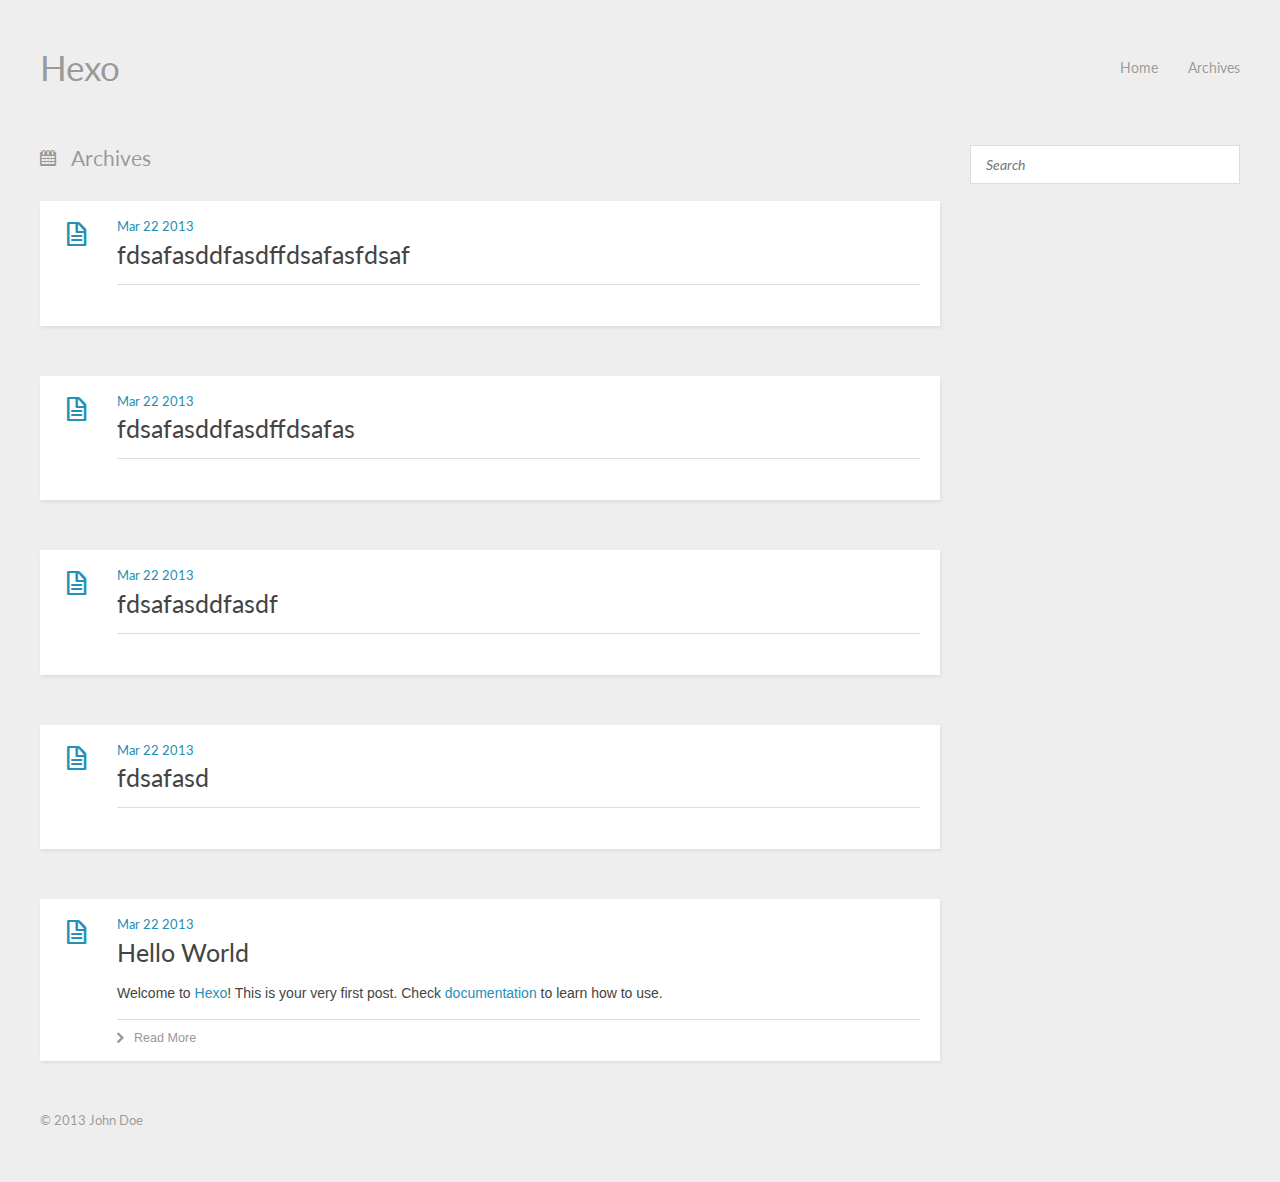
==== archives/index.html @ 34781335 "Site updated: Fri Mar 22 2013 15:08:44 GMT+0800 (CST)" ====
<!DOCTYPE HTML>
<html>
<head>
  <meta charset="utf-8">
  
  <title>Archives | Hexo</title>
  <meta name="author" content="John Doe">
  
  
  <meta name="viewport" content="width=device-width, initial-scale=1, maximum-scale=1">

  
  <meta property="og:site_name" content="Hexo"/>

  
    <meta property="og:image" content="undefined"/>
  

  <link href="/favicon.png" rel="icon">
  <link rel="alternate" href="/atom.xml" title="Hexo" type="application/atom+xml">
  <link rel="stylesheet" href="/css/style.css" media="screen" type="text/css">
  <!--[if lt IE 9]><script src="//html5shiv.googlecode.com/svn/trunk/html5.js"></script><![endif]-->
  <script src="//ajax.googleapis.com/ajax/libs/jquery/1.8/jquery.min.js"></script>
  
</head>


<body>
  <header id="header" class="inner"><div class="alignleft">
  <h1><a href="/">Hexo</a></h1>
  <h2><a href="/"></a></h2>
</div>
<nav id="main-nav" class="alignright">
  <ul>
    
      <li><a href="/">Home</a></li>
    
      <li><a href="/archives">Archives</a></li>
    
  </ul>
  <div class="clearfix"></div>
</nav>
<div class="clearfix"></div></header>
  <div id="content" class="inner">
    <div id="main-col" class="alignleft"><div id="wrapper">
<h2 class="archive-title">Archives</h2>


  
    <article class="post">
  
  <div class="post-content">
    <header>
      
        <div class="icon"></div>
        <time datetime="2013-03-22T07:08:34.000Z"><a href="/2013/03/22/fdsafasddfasdffdsafasfdsaf/">Mar 22 2013</a></time>
      
      
  
    <h1 class="title"><a href="/2013/03/22/fdsafasddfasdffdsafasfdsaf/">fdsafasddfasdffdsafasfdsaf</a></h1>
  

    </header>
    <div class="entry">
      
        
      
    </div>
    <footer>
      
        
        
      
      <div class="clearfix"></div>
    </footer>
  </div>
</article>


  
    <article class="post">
  
  <div class="post-content">
    <header>
      
        <div class="icon"></div>
        <time datetime="2013-03-22T07:03:22.000Z"><a href="/2013/03/22/fdsafasddfasdffdsafas/">Mar 22 2013</a></time>
      
      
  
    <h1 class="title"><a href="/2013/03/22/fdsafasddfasdffdsafas/">fdsafasddfasdffdsafas</a></h1>
  

    </header>
    <div class="entry">
      
        
      
    </div>
    <footer>
      
        
        
      
      <div class="clearfix"></div>
    </footer>
  </div>
</article>


  
    <article class="post">
  
  <div class="post-content">
    <header>
      
        <div class="icon"></div>
        <time datetime="2013-03-22T06:59:45.000Z"><a href="/2013/03/22/fdsafasddfasdf/">Mar 22 2013</a></time>
      
      
  
    <h1 class="title"><a href="/2013/03/22/fdsafasddfasdf/">fdsafasddfasdf</a></h1>
  

    </header>
    <div class="entry">
      
        
      
    </div>
    <footer>
      
        
        
      
      <div class="clearfix"></div>
    </footer>
  </div>
</article>


  
    <article class="post">
  
  <div class="post-content">
    <header>
      
        <div class="icon"></div>
        <time datetime="2013-03-22T06:58:10.000Z"><a href="/2013/03/22/fdsafasd/">Mar 22 2013</a></time>
      
      
  
    <h1 class="title"><a href="/2013/03/22/fdsafasd/">fdsafasd</a></h1>
  

    </header>
    <div class="entry">
      
        
      
    </div>
    <footer>
      
        
        
      
      <div class="clearfix"></div>
    </footer>
  </div>
</article>


  
    <article class="post">
  
  <div class="post-content">
    <header>
      
        <div class="icon"></div>
        <time datetime="2013-03-22T06:28:32.000Z"><a href="/2013/03/22/hello-world/">Mar 22 2013</a></time>
      
      
  
    <h1 class="title"><a href="/2013/03/22/hello-world/">Hello World</a></h1>
  

    </header>
    <div class="entry">
      
        <p>Welcome to <a href="http://zespia.tw/hexo">Hexo</a>! This is your very first post. Check <a href="http://zespia.tw/hexo/docs">documentation</a> to learn how to use.</p>

      
    </div>
    <footer>
      
        
          <div class="alignleft">
            <a href="/2013/03/22/hello-world/#more" class="more-link">Read More</a>
          </div>
        
        
      
      <div class="clearfix"></div>
    </footer>
  </div>
</article>


  

  <nav id="pagination">
  
  
  <div class="clearfix"></div>
</nav>
</div></div>
    <aside id="sidebar" class="alignright">
  <div class="search">
  <form action="http://google.com/search" method="get" accept-charset="utf-8">
    <input type="search" name="q" results="0" placeholder="Search">
    <input type="hidden" name="q" value="site:oct.arain.me">
  </form>
</div>

  

  

  

</aside>
    <div class="clearfix"></div>
  </div>
  <footer id="footer" class="inner"><div class="alignleft">
  
  &copy; 2013 John Doe
  
</div>
<div class="clearfix"></div></footer>
  <script src="/js/jquery.imagesloaded.min.js"></script>
<script src="/js/gallery.js"></script>




<link rel="stylesheet" href="/fancybox/jquery.fancybox.css" media="screen" type="text/css">
<script src="/fancybox/jquery.fancybox.pack.js"></script>
<script type="text/javascript">
(function($){
  $('.fancybox').fancybox();
})(jQuery);
</script>

</body>
</html>
---- css/style.css ----
@import url("http://fonts.googleapis.com/css?family=Lato:400,400italic");
@font-face {
  font-family: 'FontAwesome';
  font-style: normal;
  font-weight: normal;
  src: url("font/fontawesome-webfont.eot?#iefix") format('embedded-opentype'), url("font/fontawesome-webfont.woff") format('woff'), url("font/fontawesome-webfont.ttf") format('truetype'), url("font/fontawesome-webfont.svg#FontAwesomeRegular") format('svg');
}
* {
  margin: 0;
  padding: 0;
}
body {
  background: #eee;
  color: #444;
  font-family: "Helvetica Neue", "Helvetica", Arial, sans-serif;
  font-size: 14px;
  text-shadow: 0 0 1px transparent;
}
@media screen and (max-width: 1260px) {
  body {
    margin: 0 30px;
  }
}
@media screen and (max-width: 600px) {
  body {
    font-size: 13px;
  }
}
h1,
h2,
h3,
h4,
h5,
h6 {
  font-family: "Lato", Helvetica Neue, Helvetica, Arial, sans-serif;
}
h1 {
  font-size: 1.8em;
}
h2 {
  font-size: 1.5em;
}
h3 {
  font-size: 1.3em;
}
a {
  text-decoration: none;
  color: #258fb8;
}
a:hover {
  text-decoration: underline;
}
.alignleft {
  float: left;
}
.alignright {
  float: right;
}
.clearfix {
  zoom: 1;
}
.clearfix:before,
.clearfix:after {
  content: "";
  display: table;
}
.clearfix:after {
  clear: both;
}
.inner {
  width: 1200px;
  margin: 0 auto;
}
@media screen and (max-width: 1260px) {
  .inner {
    width: 100%;
  }
}
#main-col {
  width: 900px;
}
@media screen and (max-width: 1260px) {
  #main-col {
    width: 100%;
    margin-right: -300px;
  }
}
@media screen and (max-width: 900px) {
  #main-col {
    margin-right: 0;
    float: none;
  }
}
@media screen and (max-width: 1260px) {
  #wrapper {
    margin-right: 300px;
  }
}
@media screen and (max-width: 900px) {
  #wrapper {
    margin-right: 0;
  }
}
#header {
  text-shadow: 0 0 1px #fff;
  margin: 50px auto;
}
#header a {
  color: #999;
}
#header a:hover {
  color: #258fb8;
  text-decoration: none;
}
#header h1 {
  font-weight: normal;
  font-size: 2.5em;
  line-height: 1;
}
#header h2 {
  font-weight: normal;
  font-size: 0.9em;
  line-height: 1;
  margin-top: 10px;
}
#header #main-nav {
  font-family: "Lato", Helvetica Neue, Helvetica, Arial, sans-serif;
  line-height: 2.5em;
}
#header #main-nav ul {
  list-style: none;
}
#header #main-nav ul li {
  float: left;
  margin-left: 30px;
}
article {
  -webkit-box-shadow: 1px 2px 3px #ddd;
  box-shadow: 1px 2px 3px #ddd;
  background: #fff;
}
article.page {
  padding-left: 20px;
}
article.page .icon {
  display: none;
}
article.post .icon:before {
  content: '\f016';
}
article.photo .icon:before {
  content: '\f030';
}
article.link .icon:before {
  content: '\f0c1';
}
article.link .title a:after {
  content: '\f08e';
  color: #999;
  font: 12px FontAwesome;
  padding-left: 10px;
  vertical-align: super;
}
article .post-content {
  padding: 20px 20px 15px 77px;
  margin-bottom: 50px;
  position: relative;
}
@media screen and (max-width: 600px) {
  article .post-content {
    padding-left: 20px;
  }
}
article .gallery {
  overflow: hidden;
  position: relative;
}
article .gallery:hover .control {
  opacity: 1;
  -ms-filter: none;
  filter: none;
}
article .gallery img {
  min-width: 100%;
  max-width: 100%;
  height: auto;
  position: absolute;
  top: 0;
  left: 0;
  opacity: 0;
  filter: alpha(opacity=0);
  -ms-filter: "progid:DXImageTransform.Microsoft.Alpha(Opacity=0)";
}
article .gallery .control {
  opacity: 0;
  filter: alpha(opacity=0);
  -ms-filter: "progid:DXImageTransform.Microsoft.Alpha(Opacity=0)";
  -webkit-transition: 0.3s;
  -moz-transition: 0.3s;
  -o-transition: 0.3s;
  -ms-transition: 0.3s;
  transition: 0.3s;
}
article .gallery .prev,
article .gallery .next {
  position: absolute;
  top: 0;
  width: 50%;
  height: 100%;
  cursor: pointer;
}
article .gallery .prev:before,
article .gallery .next:before {
  position: absolute;
  font: 24px/1 FontAwesome;
  text-align: center;
  width: 24px;
  text-shadow: 0 0 15px rgba(0,0,0,0.5);
  color: #fff;
  margin-top: -12px;
  top: 50%;
}
article .gallery .prev {
  left: 0;
}
article .gallery .prev:before {
  content: '\f053';
  left: 10px;
}
article .gallery .next {
  right: 0;
}
article .gallery .next:before {
  content: '\f054';
  right: 10px;
}
article header .icon {
  width: 32px;
  height: 32px;
  margin-right: 25px;
  position: absolute;
  top: 20px;
  left: 20px;
  color: #258fb8;
}
@media screen and (max-width: 600px) {
  article header .icon {
    display: none;
  }
}
article header .icon:before {
  position: absolute;
  font: 32px FontAwesome;
  top: 0;
  left: 0;
  width: 32px;
  text-align: center;
}
article header time {
  color: #999;
  font: 0.9em "Lato", Helvetica Neue, Helvetica, Arial, sans-serif;
  margin-bottom: 5px;
  display: block;
  line-height: 1;
}
article header .title {
  font-weight: normal;
}
article header .title a {
  color: #444;
}
article header .title a:hover {
  color: #258fb8;
  text-decoration: none;
}
article .entry {
  text-align: justify;
  line-height: 1.6;
}
article .entry p,
article .entry blockquote,
article .entry ul,
article .entry ol,
article .entry dl,
article .entry table,
article .entry iframe,
article .entry h3,
article .entry h4,
article .entry h5,
article .entry h6,
article .entry .video-container {
  margin-top: 15px;
}
article .entry blockquote {
  border-top: 1px solid #ddd;
  border-bottom: 1px solid #ddd;
  font-style: italic;
  font-family: "Georgia", serif;
  font-size: 1.2em;
  padding: 0 30px 15px;
  text-align: center;
}
article .entry blockquote footer {
  border-top: none;
  font-size: 0.8em;
  line-height: 1;
  margin: 20px 0 0;
  padding-top: 0;
}
article .entry blockquote footer cite:before {
  content: '—';
  color: #ccc;
  padding: 0 0.5em;
}
article .entry code,
article .entry pre {
  font-family: Monaco, Menlo, Consolas, Courier New, monospace;
}
article .entry code {
  background: #eee;
  color: #666;
  padding: 0 5px;
  margin: 0 2px;
  font-size: 0.9em;
  border: 1px solid #ddd;
  -webkit-border-radius: 3px;
  border-radius: 3px;
}
article .entry pre {
  background: #eee;
  border: 1px solid #ddd;
  margin-top: 15px;
  overflow: auto;
  padding: 7px 15px;
  -webkit-border-radius: 2px;
  border-radius: 2px;
}
article .entry pre code {
  background: none;
  padding: 0;
  margin: 0;
  border: none;
  -webkit-border-radius: 0;
  border-radius: 0;
}
article .entry ul,
article .entry ol,
article .entry dl {
  margin-left: 20px;
}
article .entry ul ul,
article .entry ol ul,
article .entry dl ul,
article .entry ul ol,
article .entry ol ol,
article .entry dl ol,
article .entry ul dl,
article .entry ol dl,
article .entry dl dl {
  margin-top: 0;
}
article .entry h1,
article .entry h2 {
  font-weight: normal;
  border-bottom: 1px solid #ddd;
  padding-bottom: 10px;
  margin-top: 20px;
}
article .entry h3,
article .entry h4,
article .entry h5,
article .entry h6 {
  font-weight: normal;
}
article .entry img,
article .entry video {
  max-width: 100%;
  height: auto;
  border: none;
}
article .entry iframe {
  border: none;
}
article .entry .caption {
  display: block;
  margin-top: 5px;
  color: #999;
  position: relative;
  font-size: 0.9em;
  padding-left: 25px;
}
article .entry .caption:before {
  content: '\f040';
  position: absolute;
  font: 1.3em FontAwesome;
  position: absolute;
  left: 0;
  top: 3px;
}
article .entry .video-container {
  position: relative;
  padding-bottom: 56.25%;
  padding-top: 30px;
  height: 0;
  overflow: hidden;
}
article .entry .video-container iframe,
article .entry .video-container object,
article .entry .video-container embed {
  position: absolute;
  top: 0;
  left: 0;
  width: 100%;
  height: 100%;
  margin-top: 0;
}
article .entry .pullquote {
  float: right;
  border: none;
  padding: 0;
  margin: 1em 0 0.5em 1.5em;
  text-align: left;
  width: 45%;
  font-size: 1.5em;
}
article footer {
  margin-top: 15px;
  padding-top: 10px;
  border-top: 1px solid #ddd;
  color: #999;
  font-size: 0.9em;
  line-height: 16px;
  position: relative;
  min-height: 16px;
}
article footer a {
  color: #999;
}
article footer a:hover {
  color: #258fb8;
  text-decoration: none;
}
article footer a:before {
  font: 1.1em FontAwesome;
  padding-right: 10px;
  vertical-align: middle;
}
article footer a.more-link:before {
  content: '\f054';
}
article footer a.comment-link:before {
  content: '\f075';
}
article footer .categories,
article footer .tags {
  position: relative;
  padding-left: 25px;
  margin: 5px 0;
}
article footer .categories:before,
article footer .tags:before {
  position: absolute;
  font: 1.1em FontAwesome;
}
article footer .categories:before {
  content: '\f07b';
  top: 2px;
  left: 1px;
}
article footer .tags:before {
  content: '\f02b';
  top: 3px;
  left: 2px;
}
article footer .addthis {
  margin-top: 15px;
}
article footer .addthis iframe {
  margin-top: 0;
}
#comment {
  padding: 20px;
  background: #fff;
  -webkit-box-shadow: 1px 2px 3px #ddd;
  box-shadow: 1px 2px 3px #ddd;
  margin-bottom: 50px;
}
#comment .title {
  font-weight: normal;
  margin-bottom: 15px;
}
#pagination a {
  display: block;
  padding: 5px 10px;
  background: #ddd;
  color: #999;
  font-family: "Lato", Helvetica Neue, Helvetica, Arial, sans-serif;
  text-shadow: 0 0 1px #fff;
  margin-bottom: 50px;
}
#pagination a:hover {
  background: #258fb8;
  color: #fff;
  text-decoration: none;
  text-shadow: none;
}
#pagination .prev:before {
  content: '\f053';
  padding-right: 10px;
  font-family: FontAwesome;
}
#pagination .next:after {
  content: '\f054';
  padding-left: 10px;
  font-family: FontAwesome;
}
.archive-title {
  color: #999;
  font-weight: normal;
  margin-bottom: 30px;
  text-shadow: 0 0 1px #fff;
}
.archive-title:before {
  font-family: FontAwesome;
  content: '\f073';
  padding-right: 15px;
}
.archive-title.tag:before {
  content: '\f02b';
}
.archive-title.category:before {
  content: '\f07b';
}
.archive {
  -webkit-box-shadow: 1px 2px 3px #ddd;
  box-shadow: 1px 2px 3px #ddd;
  border-bottom: 1px solid #ddd;
  margin-bottom: 50px;
}
.archive article {
  -webkit-box-shadow: none;
  box-shadow: none;
}
.archive article .post-content {
  margin-bottom: 0;
}
#sidebar {
  width: 270px;
  line-height: 1.8em;
}
@media screen and (max-width: 900px) {
  #sidebar {
    float: none;
    width: 100%;
  }
}
#sidebar .widget {
  background: #fff;
  -webkit-box-shadow: 1px 2px 3px #ddd;
  box-shadow: 1px 2px 3px #ddd;
  margin-bottom: 30px;
  word-wrap: break-word;
}
#sidebar .widget .title {
  padding: 15px 20px;
  font-size: 1em;
  border-bottom: 1px solid #ddd;
  font-weight: normal;
}
#sidebar .widget .entry {
  font-size: 0.9em;
  padding: 15px 20px;
}
#sidebar .widget ul,
#sidebar .widget ol,
#sidebar .widget dl {
  list-style: none;
}
#sidebar .widget ul ul,
#sidebar .widget ol ul,
#sidebar .widget dl ul,
#sidebar .widget ul ol,
#sidebar .widget ol ol,
#sidebar .widget dl ol,
#sidebar .widget ul dl,
#sidebar .widget ol dl,
#sidebar .widget dl dl {
  list-style: disc;
  margin-left: 20px;
}
#sidebar .search {
  margin-bottom: 30px;
}
#sidebar .search input {
  background: #fff;
  font-family: "Lato", Helvetica Neue, Helvetica, Arial, sans-serif;
  font-style: italic;
  font-size: 1em;
  padding: 10px 15px;
  border: 1px solid #ddd;
  width: 100%;
  -webkit-box-sizing: border-box;
  -moz-box-sizing: border-box;
  box-sizing: border-box;
  color: #999;
}
#sidebar .search input:focus {
  color: #444;
}
#sidebar .tag small {
  margin-left: 15px;
  color: #999;
}
#sidebar .tag small:before {
  content: '(';
}
#sidebar .tag small:after {
  content: ')';
}
#sidebar .twitter li {
  border-bottom: 1px solid #ddd;
  padding: 15px 20px;
  font-size: 0.9em;
}
#sidebar .twitter li:last-of-type {
  border-bottom: none;
}
#sidebar .twitter small {
  display: block;
  margin-top: 10px;
  color: #999;
  line-height: 1;
}
#sidebar .tagcloud .entry {
  padding-right: 5px;
}
#sidebar .tagcloud a {
  margin-right: 10px;
  display: inline-block;
}
#footer {
  color: #999;
  margin-bottom: 50px;
  font: 0.9em/1.6 "Lato", Helvetica Neue, Helvetica, Arial, sans-serif;
  text-shadow: 0 0 1px #fff;
}
.entry .gist {
  background: #eee;
  border: 1px solid #ddd;
  margin-top: 15px;
  padding: 7px 15px;
  -webkit-border-radius: 2px;
  border-radius: 2px;
  text-shadow: 0 0 1px #fff;
  line-height: 1.6;
  overflow: auto;
  color: #666;
}
.entry .gist .gist-file {
  border: none;
  font-family: inherit;
  margin: 0;
  font-size: 0.9em;
}
.entry .gist .gist-file .gist-data {
  background: none;
  border-bottom: none;
}
.entry .gist .gist-file .gist-data pre {
  padding: 0 !important;
  font-family: Monaco, Menlo, Consolas, Courier New, monospace;
}
.entry .gist .gist-file .gist-meta {
  background: none;
  color: #999;
  margin-top: 5px;
  padding: 0;
  text-shadow: 0 0 1px #fff;
  font-size: 100%;
}
.entry .gist .gist-file .gist-meta a {
  color: #258fb8;
}
.entry .gist .gist-file .gist-meta a:visited {
  color: #258fb8;
}
figure.highlight {
  background: #eee;
  border: 1px solid #ddd;
  margin-top: 15px;
  padding: 7px 15px;
  -webkit-border-radius: 2px;
  border-radius: 2px;
  text-shadow: 0 0 1px #fff;
  line-height: 1.6;
  overflow: auto;
  position: relative;
  font-size: 0.9em;
}
figure.highlight figcaption {
  color: #999;
  margin-bottom: 5px;
  text-shadow: 0 0 1px #fff;
}
figure.highlight figcaption a {
  position: absolute;
  right: 15px;
}
figure.highlight pre {
  border: none;
  padding: 0;
  margin: 0;
}
figure.highlight table {
  margin-top: 0;
  border-spacing: 0;
}
figure.highlight .gutter {
  color: #999;
  padding-right: 15px;
  border-right: 1px solid #ddd;
  text-align: right;
}
figure.highlight .code {
  padding-left: 15px;
  border-left: 1px solid #fff;
  color: #666;
}
pre .comment,
pre .template_comment,
pre .diff .header,
pre .doctype,
pre .pi,
pre .lisp .string,
pre .javadoc {
  color: #93a1a1;
  font-style: italic;
}
pre .keyword,
pre .winutils,
pre .method,
pre .addition,
pre .css .tag,
pre .request,
pre .status,
pre .nginx .title {
  color: #859900;
}
pre .number,
pre .command,
pre .string,
pre .tag .value,
pre .phpdoc,
pre .tex .formula,
pre .regexp,
pre .hexcolor {
  color: #2aa198;
}
pre .title,
pre .localvars,
pre .chunk,
pre .decorator,
pre .built_in,
pre .identifier,
pre .vhdl,
pre .literal,
pre .id {
  color: #268bd2;
}
pre .attribute,
pre .variable,
pre .lisp .body,
pre .smalltalk .number,
pre .constant,
pre .class .title,
pre .parent,
pre .haskell .type {
  color: #b58900;
}
pre .preprocessor,
pre .preprocessor .keyword,
pre .shebang,
pre .symbol,
pre .symbol .string,
pre .diff .change,
pre .special,
pre .attr_selector,
pre .important,
pre .subst,
pre .cdata,
pre .clojure .title {
  color: #cb4b16;
}
pre .deletion {
  color: #dc322f;
}
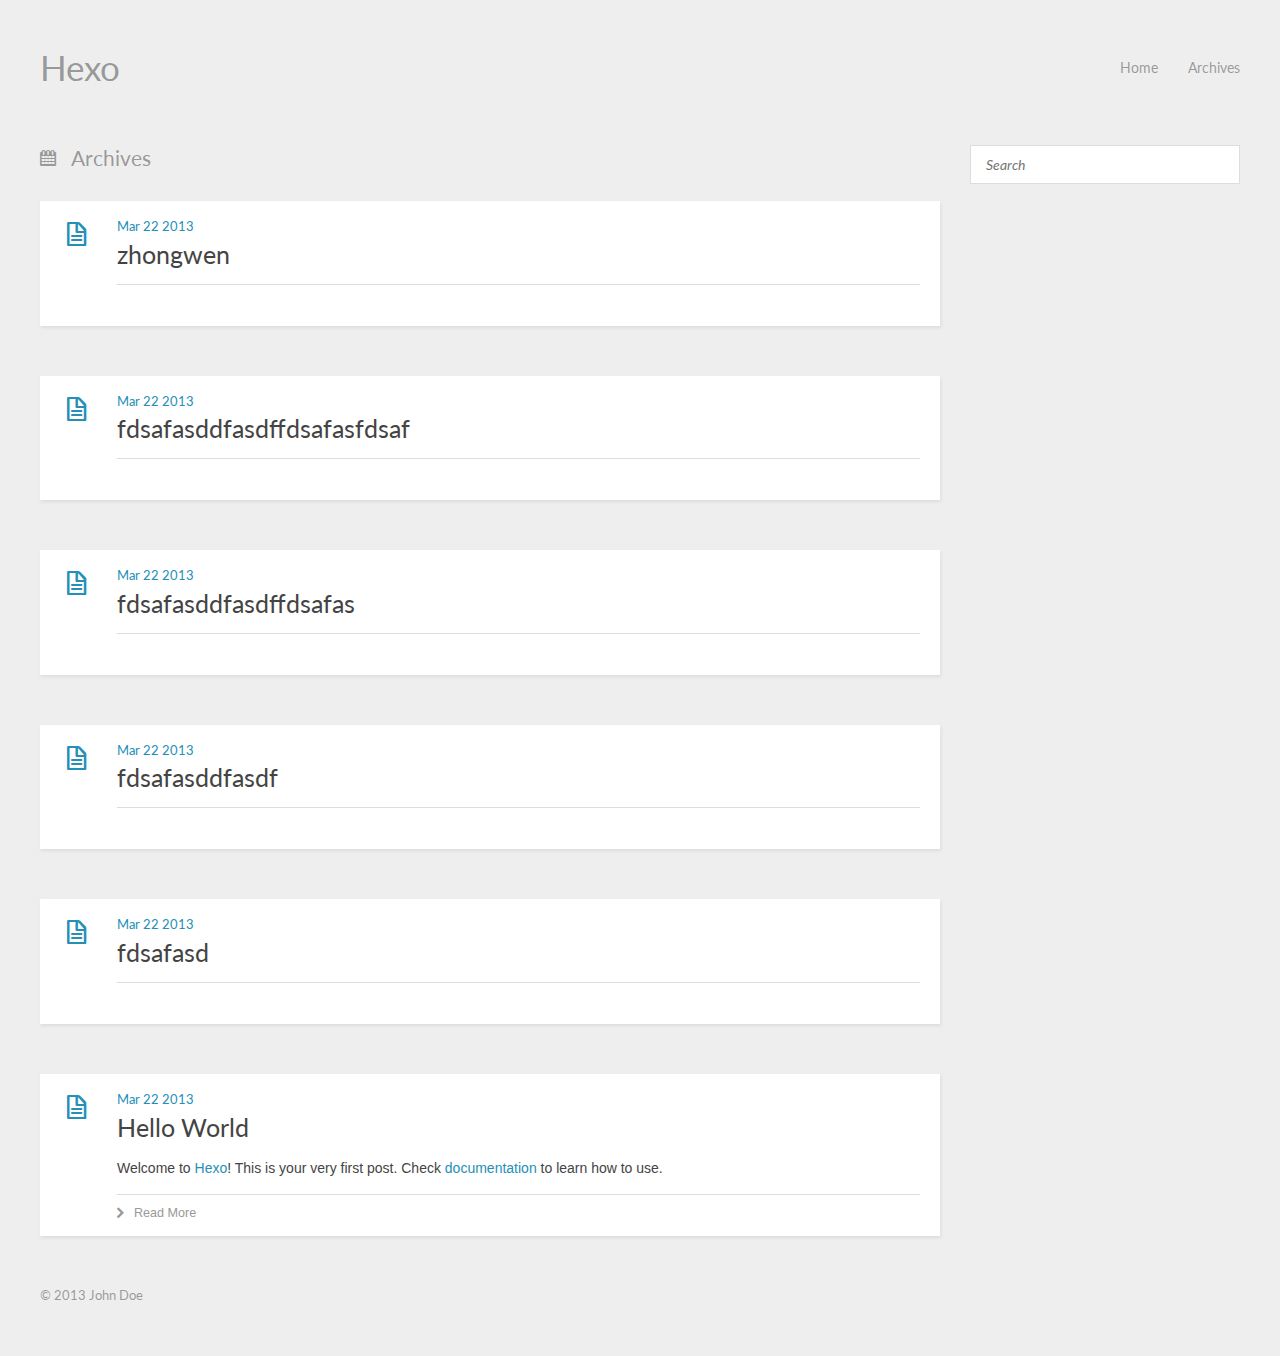
==== commit 499d49f5: "Site updated: Fri Mar 22 2013 15:09:52 GMT+0800 (CST)" ====
--- a/archives/index.html
+++ b/archives/index.html
@@ -53,6 +53,37 @@
     <header>
       
         <div class="icon"></div>
+        <time datetime="2013-03-22T07:09:44.000Z"><a href="/2013/03/22/zhongwen/">Mar 22 2013</a></time>
+      
+      
+  
+    <h1 class="title"><a href="/2013/03/22/zhongwen/">zhongwen</a></h1>
+  
+
+    </header>
+    <div class="entry">
+      
+        
+      
+    </div>
+    <footer>
+      
+        
+        
+      
+      <div class="clearfix"></div>
+    </footer>
+  </div>
+</article>
+
+
+  
+    <article class="post">
+  
+  <div class="post-content">
+    <header>
+      
+        <div class="icon"></div>
         <time datetime="2013-03-22T07:08:34.000Z"><a href="/2013/03/22/fdsafasddfasdffdsafasfdsaf/">Mar 22 2013</a></time>
       
       
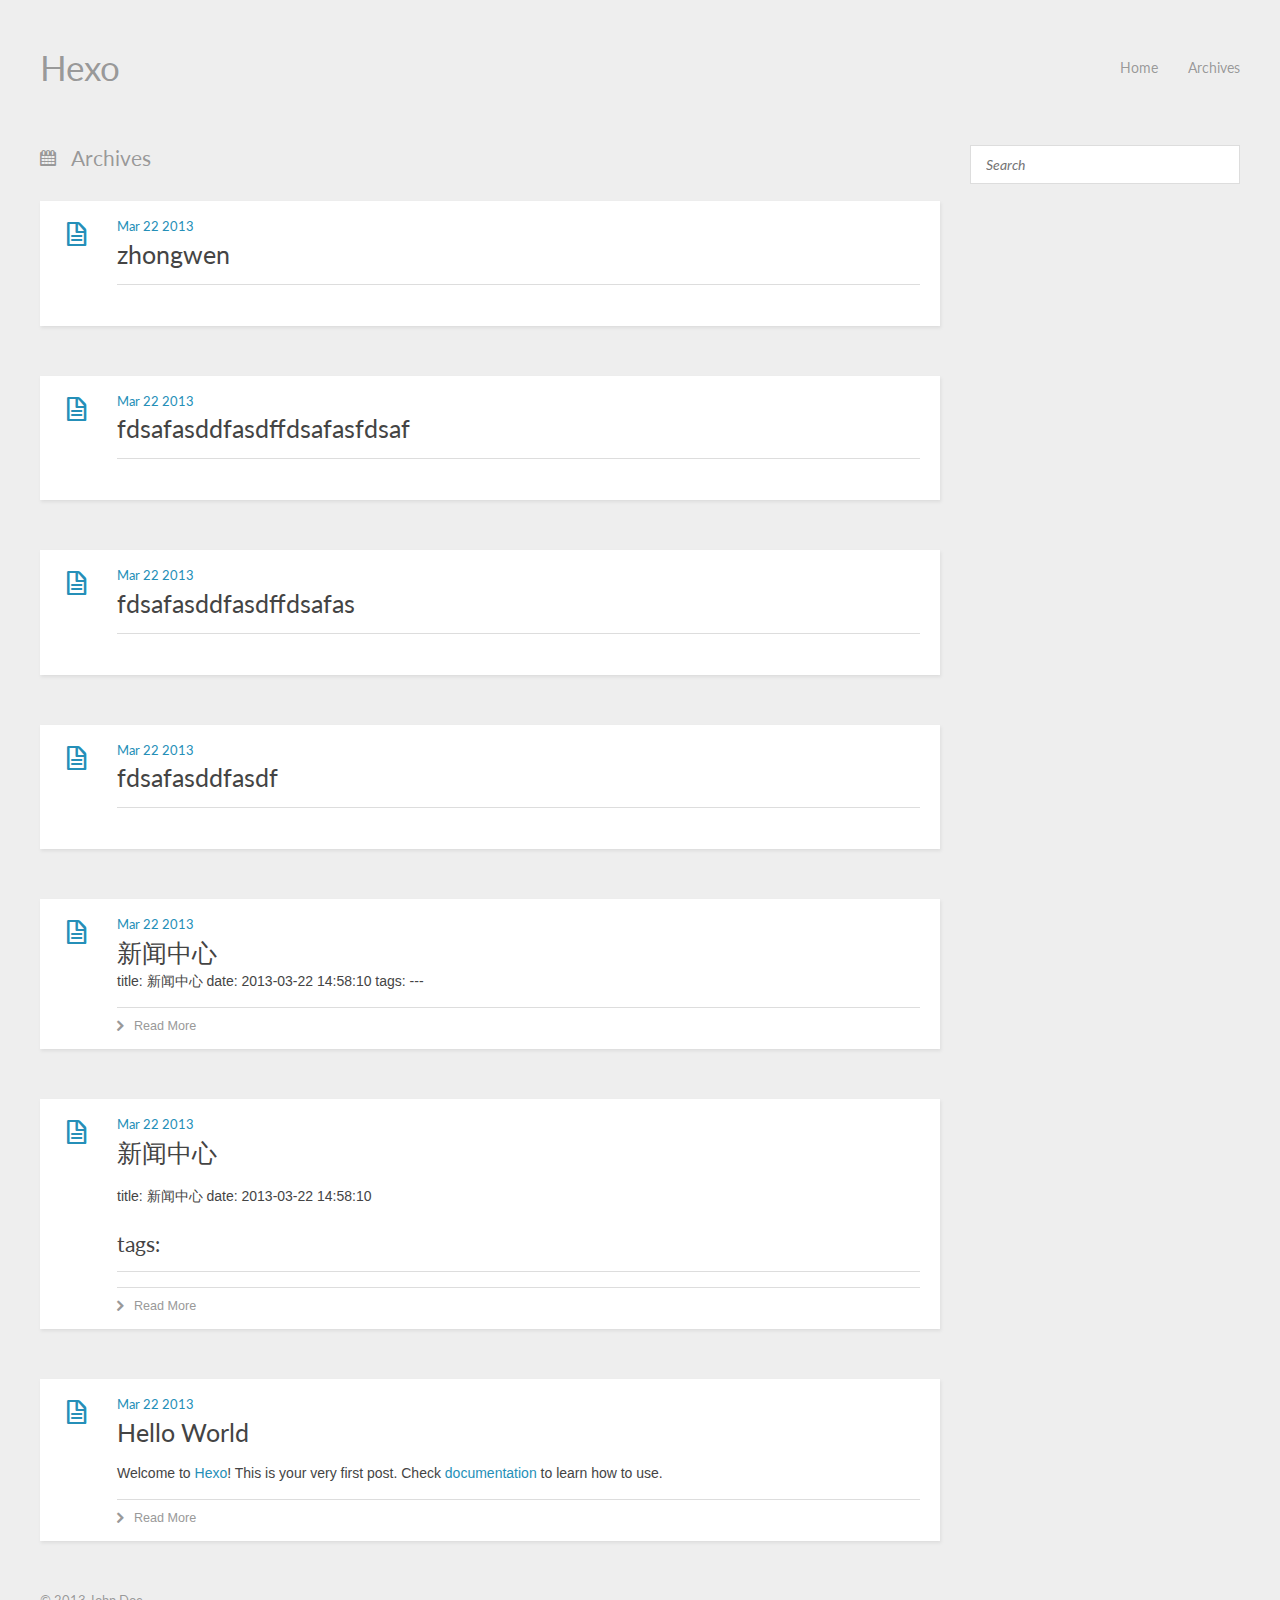
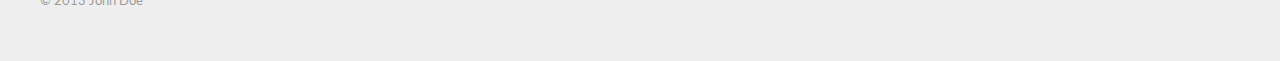
==== commit fd4d23a5: "Site updated: Fri Mar 22 2013 21:23:28 GMT+0800 (CST)" ====
--- a/archives/index.html
+++ b/archives/index.html
@@ -177,21 +177,67 @@
     <header>
       
         <div class="icon"></div>
-        <time datetime="2013-03-22T06:58:10.000Z"><a href="/2013/03/22/fdsafasd/">Mar 22 2013</a></time>
-      
-      
-  
-    <h1 class="title"><a href="/2013/03/22/fdsafasd/">fdsafasd</a></h1>
-  
-
-    </header>
-    <div class="entry">
-      
-        
-      
-    </div>
-    <footer>
-      
+        <time datetime="2013-03-22T06:58:10.000Z"><a href="/2013/03/22/new-post-one/">Mar 22 2013</a></time>
+      
+      
+  
+    <h1 class="title"><a href="/2013/03/22/new-post-one/">新闻中心</a></h1>
+  
+
+    </header>
+    <div class="entry">
+      
+        title: 新闻中心
+date: 2013-03-22 14:58:10
+tags:
+---
+
+      
+    </div>
+    <footer>
+      
+        
+          <div class="alignleft">
+            <a href="/2013/03/22/new-post-one/#more" class="more-link">Read More</a>
+          </div>
+        
+        
+      
+      <div class="clearfix"></div>
+    </footer>
+  </div>
+</article>
+
+
+  
+    <article class="post">
+  
+  <div class="post-content">
+    <header>
+      
+        <div class="icon"></div>
+        <time datetime="2013-03-22T06:58:10.000Z"><a href="/2013/03/22/new-post-one/">Mar 22 2013</a></time>
+      
+      
+  
+    <h1 class="title"><a href="/2013/03/22/new-post-one/">新闻中心</a></h1>
+  
+
+    </header>
+    <div class="entry">
+      
+        <p>title: 新闻中心
+date: 2013-03-22 14:58:10</p>
+<h2>tags:</h2>
+
+      
+    </div>
+    <footer>
+      
+        
+          <div class="alignleft">
+            <a href="/2013/03/22/new-post-one/#more" class="more-link">Read More</a>
+          </div>
         
         
       
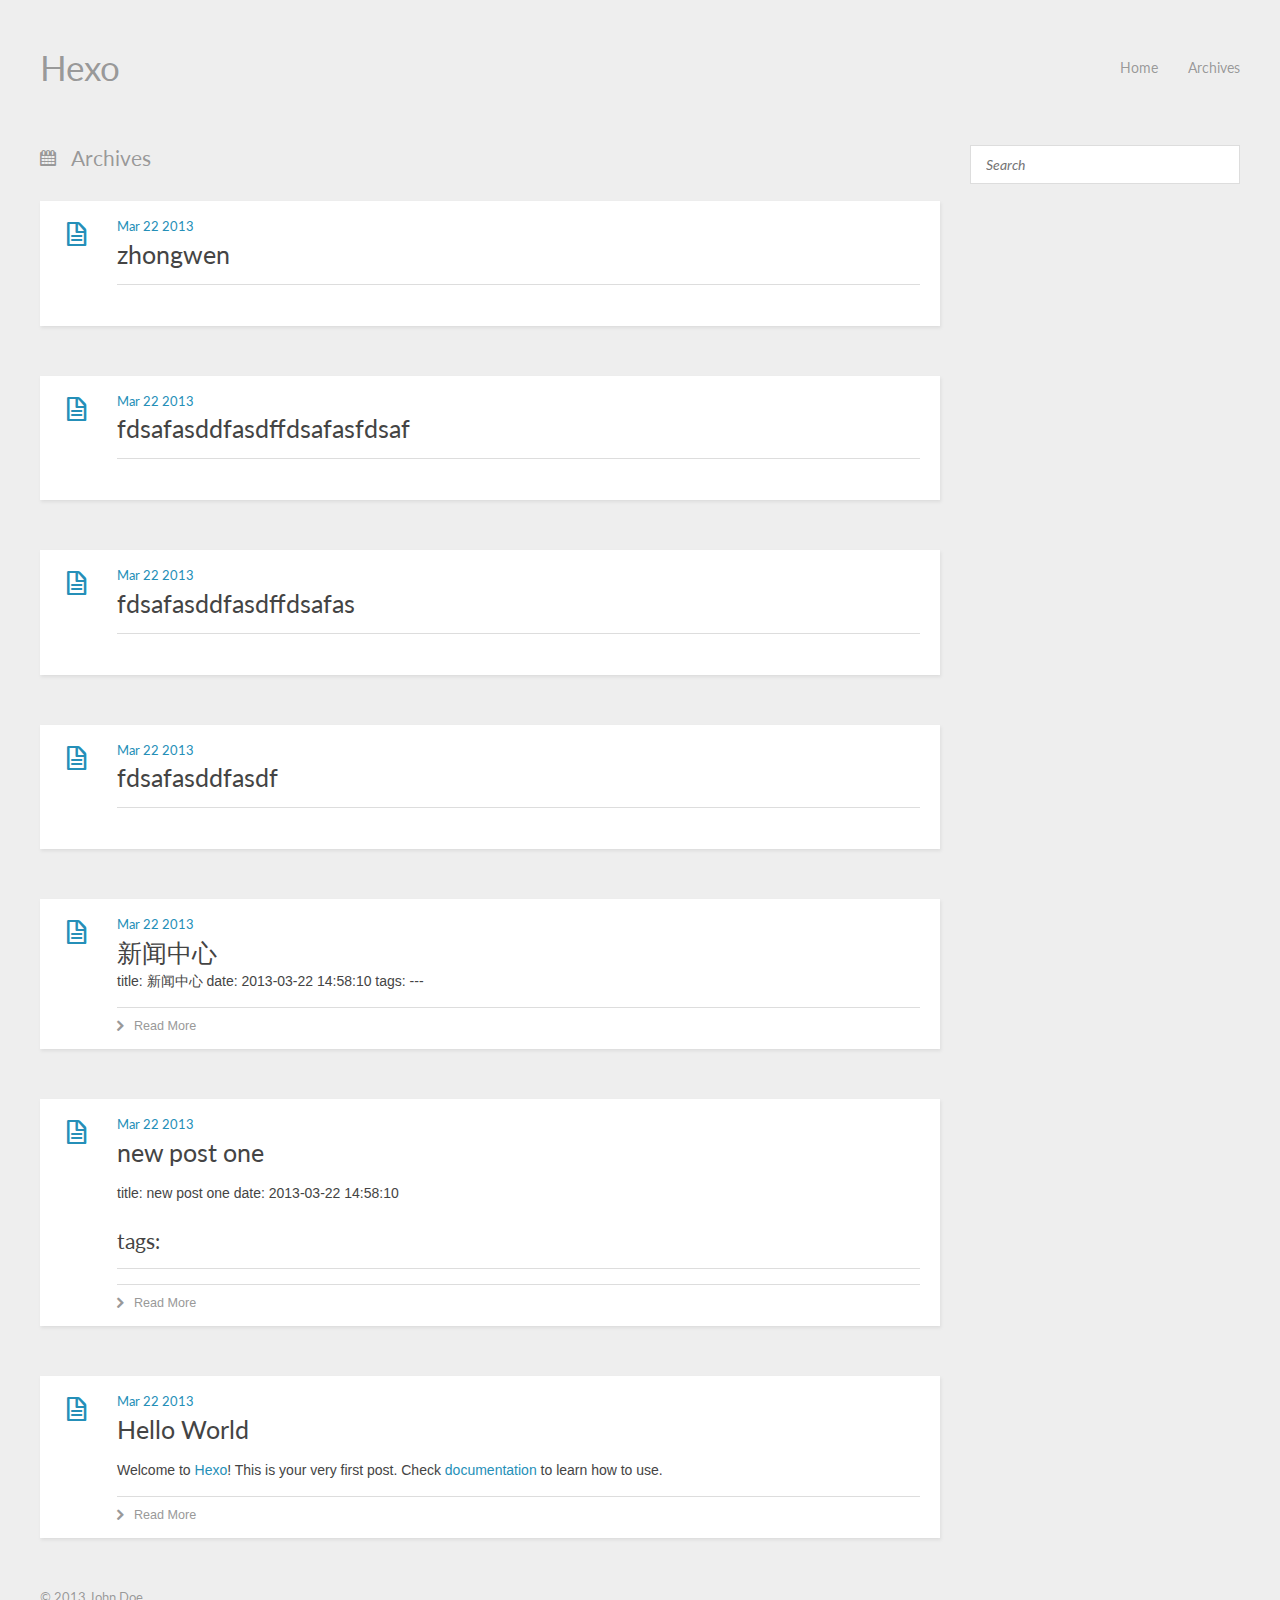
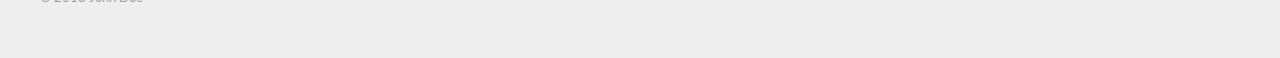
==== commit 93e7f5c8: "Site updated: Fri Mar 22 2013 21:26:08 GMT+0800 (CST)" ====
--- a/archives/index.html
+++ b/archives/index.html
@@ -220,13 +220,13 @@
       
       
   
-    <h1 class="title"><a href="/2013/03/22/new-post-one/">新闻中心</a></h1>
-  
-
-    </header>
-    <div class="entry">
-      
-        <p>title: 新闻中心
+    <h1 class="title"><a href="/2013/03/22/new-post-one/">new post one</a></h1>
+  
+
+    </header>
+    <div class="entry">
+      
+        <p>title: new post one
 date: 2013-03-22 14:58:10</p>
 <h2>tags:</h2>
 
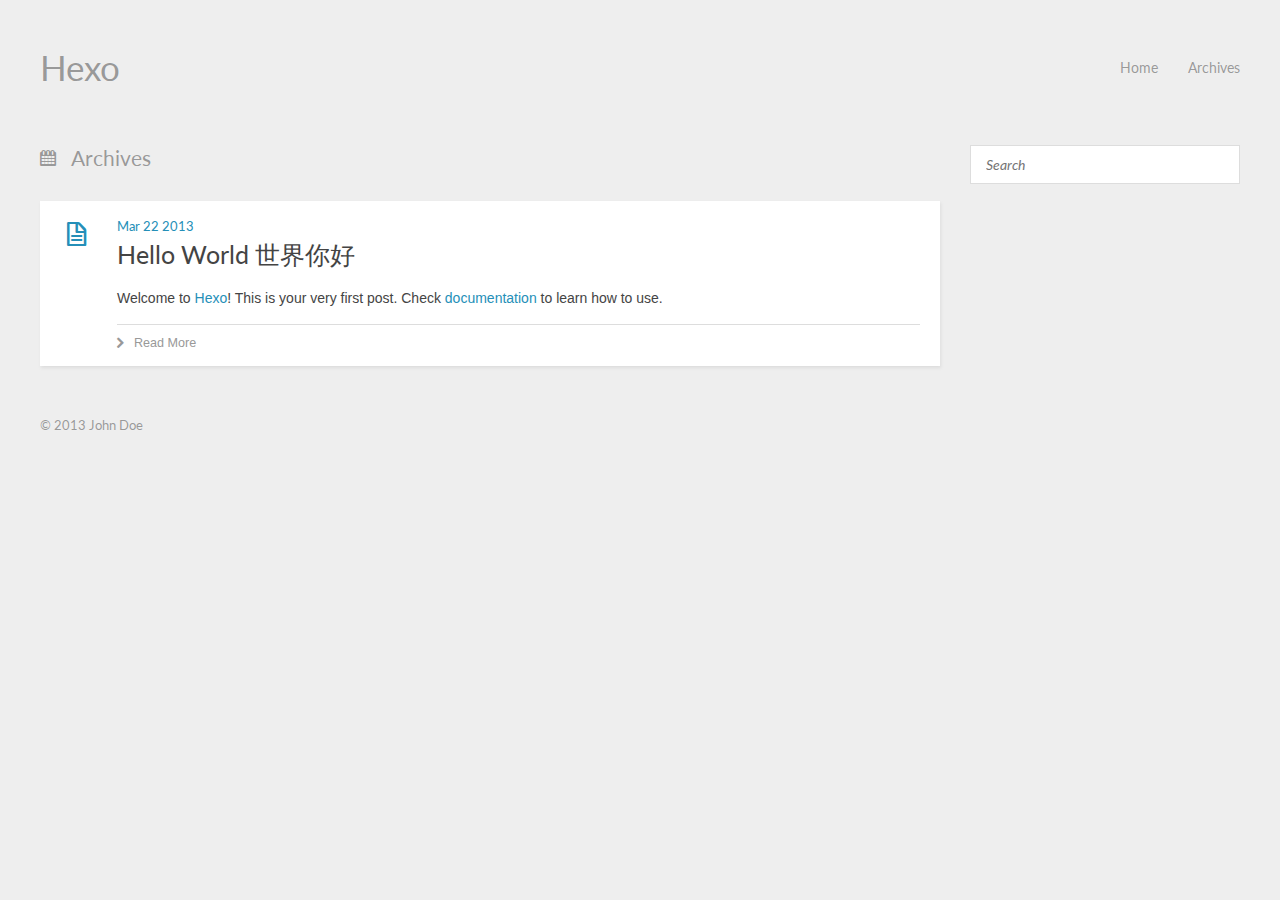
==== commit 0e9f8b6c: "Site updated: Fri Mar 22 2013 21:57:19 GMT+0800 (CST)" ====
--- a/archives/index.html
+++ b/archives/index.html
@@ -53,212 +53,11 @@
     <header>
       
         <div class="icon"></div>
-        <time datetime="2013-03-22T07:09:44.000Z"><a href="/2013/03/22/zhongwen/">Mar 22 2013</a></time>
+        <time datetime="2013-03-22T13:35:05.000Z"><a href="/2013/03/22/hello-world2/">Mar 22 2013</a></time>
       
       
   
-    <h1 class="title"><a href="/2013/03/22/zhongwen/">zhongwen</a></h1>
-  
-
-    </header>
-    <div class="entry">
-      
-        
-      
-    </div>
-    <footer>
-      
-        
-        
-      
-      <div class="clearfix"></div>
-    </footer>
-  </div>
-</article>
-
-
-  
-    <article class="post">
-  
-  <div class="post-content">
-    <header>
-      
-        <div class="icon"></div>
-        <time datetime="2013-03-22T07:08:34.000Z"><a href="/2013/03/22/fdsafasddfasdffdsafasfdsaf/">Mar 22 2013</a></time>
-      
-      
-  
-    <h1 class="title"><a href="/2013/03/22/fdsafasddfasdffdsafasfdsaf/">fdsafasddfasdffdsafasfdsaf</a></h1>
-  
-
-    </header>
-    <div class="entry">
-      
-        
-      
-    </div>
-    <footer>
-      
-        
-        
-      
-      <div class="clearfix"></div>
-    </footer>
-  </div>
-</article>
-
-
-  
-    <article class="post">
-  
-  <div class="post-content">
-    <header>
-      
-        <div class="icon"></div>
-        <time datetime="2013-03-22T07:03:22.000Z"><a href="/2013/03/22/fdsafasddfasdffdsafas/">Mar 22 2013</a></time>
-      
-      
-  
-    <h1 class="title"><a href="/2013/03/22/fdsafasddfasdffdsafas/">fdsafasddfasdffdsafas</a></h1>
-  
-
-    </header>
-    <div class="entry">
-      
-        
-      
-    </div>
-    <footer>
-      
-        
-        
-      
-      <div class="clearfix"></div>
-    </footer>
-  </div>
-</article>
-
-
-  
-    <article class="post">
-  
-  <div class="post-content">
-    <header>
-      
-        <div class="icon"></div>
-        <time datetime="2013-03-22T06:59:45.000Z"><a href="/2013/03/22/fdsafasddfasdf/">Mar 22 2013</a></time>
-      
-      
-  
-    <h1 class="title"><a href="/2013/03/22/fdsafasddfasdf/">fdsafasddfasdf</a></h1>
-  
-
-    </header>
-    <div class="entry">
-      
-        
-      
-    </div>
-    <footer>
-      
-        
-        
-      
-      <div class="clearfix"></div>
-    </footer>
-  </div>
-</article>
-
-
-  
-    <article class="post">
-  
-  <div class="post-content">
-    <header>
-      
-        <div class="icon"></div>
-        <time datetime="2013-03-22T06:58:10.000Z"><a href="/2013/03/22/new-post-one/">Mar 22 2013</a></time>
-      
-      
-  
-    <h1 class="title"><a href="/2013/03/22/new-post-one/">新闻中心</a></h1>
-  
-
-    </header>
-    <div class="entry">
-      
-        title: 新闻中心
-date: 2013-03-22 14:58:10
-tags:
----
-
-      
-    </div>
-    <footer>
-      
-        
-          <div class="alignleft">
-            <a href="/2013/03/22/new-post-one/#more" class="more-link">Read More</a>
-          </div>
-        
-        
-      
-      <div class="clearfix"></div>
-    </footer>
-  </div>
-</article>
-
-
-  
-    <article class="post">
-  
-  <div class="post-content">
-    <header>
-      
-        <div class="icon"></div>
-        <time datetime="2013-03-22T06:58:10.000Z"><a href="/2013/03/22/new-post-one/">Mar 22 2013</a></time>
-      
-      
-  
-    <h1 class="title"><a href="/2013/03/22/new-post-one/">new post one</a></h1>
-  
-
-    </header>
-    <div class="entry">
-      
-        <p>title: new post one
-date: 2013-03-22 14:58:10</p>
-<h2>tags:</h2>
-
-      
-    </div>
-    <footer>
-      
-        
-          <div class="alignleft">
-            <a href="/2013/03/22/new-post-one/#more" class="more-link">Read More</a>
-          </div>
-        
-        
-      
-      <div class="clearfix"></div>
-    </footer>
-  </div>
-</article>
-
-
-  
-    <article class="post">
-  
-  <div class="post-content">
-    <header>
-      
-        <div class="icon"></div>
-        <time datetime="2013-03-22T06:28:32.000Z"><a href="/2013/03/22/hello-world/">Mar 22 2013</a></time>
-      
-      
-  
-    <h1 class="title"><a href="/2013/03/22/hello-world/">Hello World</a></h1>
+    <h1 class="title"><a href="/2013/03/22/hello-world2/">Hello World 世界你好</a></h1>
   
 
     </header>
@@ -272,7 +71,7 @@
       
         
           <div class="alignleft">
-            <a href="/2013/03/22/hello-world/#more" class="more-link">Read More</a>
+            <a href="/2013/03/22/hello-world2/#more" class="more-link">Read More</a>
           </div>
         
         
@@ -295,7 +94,7 @@
   <div class="search">
   <form action="http://google.com/search" method="get" accept-charset="utf-8">
     <input type="search" name="q" results="0" placeholder="Search">
-    <input type="hidden" name="q" value="site:oct.arain.me">
+    <input type="hidden" name="q" value="site:rainself.github.com">
   </form>
 </div>
 
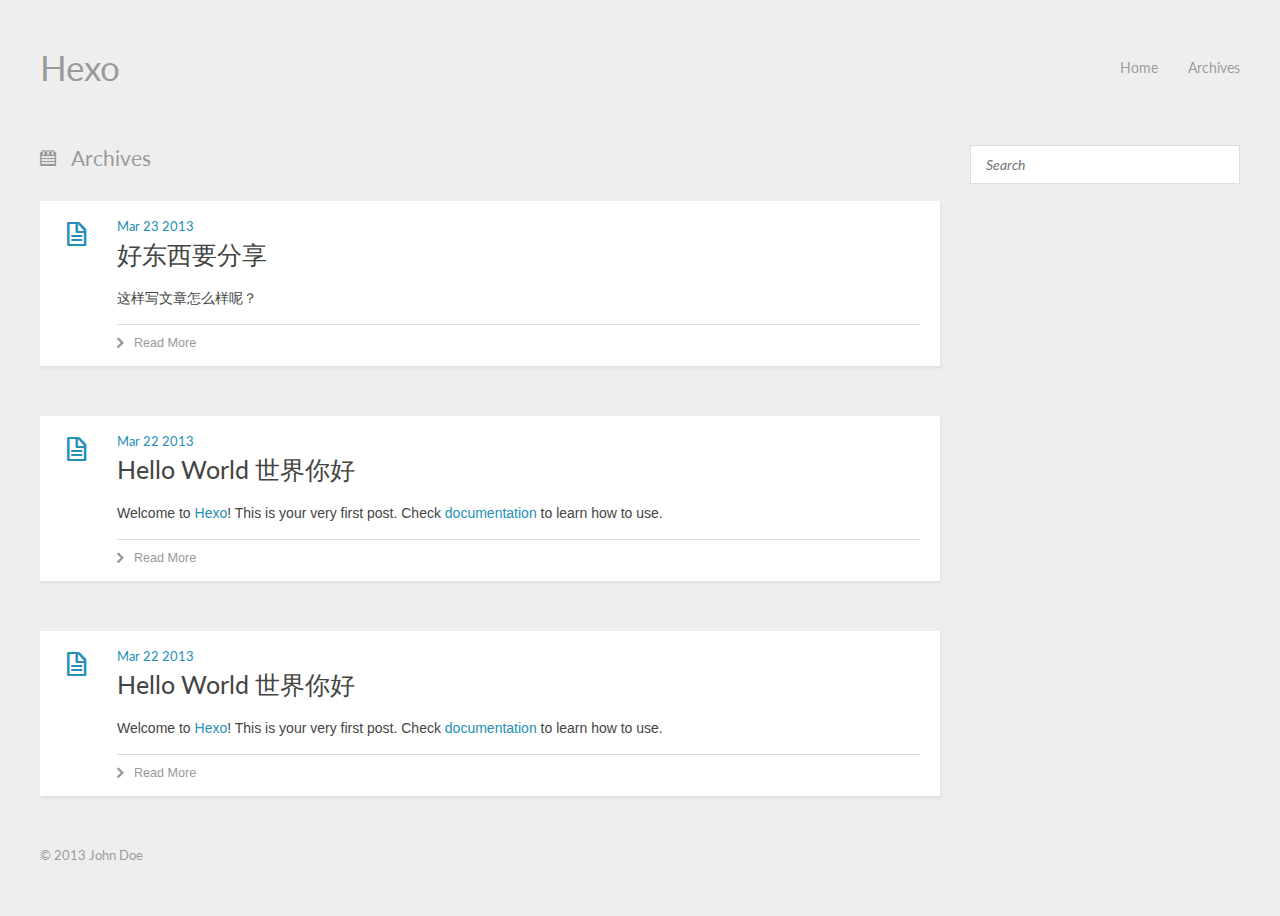
==== commit 42dc0329: "Site updated: Sat Mar 23 2013 09:24:58 GMT+0800 (CST)" ====
--- a/archives/index.html
+++ b/archives/index.html
@@ -53,17 +53,17 @@
     <header>
       
         <div class="icon"></div>
-        <time datetime="2013-03-22T13:35:05.000Z"><a href="/2013/03/22/hello-world2/">Mar 22 2013</a></time>
-      
-      
-  
-    <h1 class="title"><a href="/2013/03/22/hello-world2/">Hello World 世界你好</a></h1>
+        <time datetime="2013-03-23T01:22:05.000Z"><a href="/2013/03/23/hao-dong-xi/">Mar 23 2013</a></time>
+      
+      
+  
+    <h1 class="title"><a href="/2013/03/23/hao-dong-xi/">好东西要分享</a></h1>
   
 
     </header>
     <div class="entry">
       
-        <p>Welcome to <a href="http://zespia.tw/hexo">Hexo</a>! This is your very first post. Check <a href="http://zespia.tw/hexo/docs">documentation</a> to learn how to use.</p>
+        <p>这样写文章怎么样呢？</p>
 
       
     </div>
@@ -71,7 +71,79 @@
       
         
           <div class="alignleft">
+            <a href="/2013/03/23/hao-dong-xi/#more" class="more-link">Read More</a>
+          </div>
+        
+        
+      
+      <div class="clearfix"></div>
+    </footer>
+  </div>
+</article>
+
+
+  
+    <article class="post">
+  
+  <div class="post-content">
+    <header>
+      
+        <div class="icon"></div>
+        <time datetime="2013-03-22T13:35:05.000Z"><a href="/2013/03/22/hello-world2/">Mar 22 2013</a></time>
+      
+      
+  
+    <h1 class="title"><a href="/2013/03/22/hello-world2/">Hello World 世界你好</a></h1>
+  
+
+    </header>
+    <div class="entry">
+      
+        <p>Welcome to <a href="http://zespia.tw/hexo">Hexo</a>! This is your very first post. Check <a href="http://zespia.tw/hexo/docs">documentation</a> to learn how to use.</p>
+
+      
+    </div>
+    <footer>
+      
+        
+          <div class="alignleft">
             <a href="/2013/03/22/hello-world2/#more" class="more-link">Read More</a>
+          </div>
+        
+        
+      
+      <div class="clearfix"></div>
+    </footer>
+  </div>
+</article>
+
+
+  
+    <article class="post">
+  
+  <div class="post-content">
+    <header>
+      
+        <div class="icon"></div>
+        <time datetime="2013-03-22T13:35:05.000Z"><a href="/2013/03/22/hello-world/">Mar 22 2013</a></time>
+      
+      
+  
+    <h1 class="title"><a href="/2013/03/22/hello-world/">Hello World 世界你好</a></h1>
+  
+
+    </header>
+    <div class="entry">
+      
+        <p>Welcome to <a href="http://zespia.tw/hexo">Hexo</a>! This is your very first post. Check <a href="http://zespia.tw/hexo/docs">documentation</a> to learn how to use.</p>
+
+      
+    </div>
+    <footer>
+      
+        
+          <div class="alignleft">
+            <a href="/2013/03/22/hello-world/#more" class="more-link">Read More</a>
           </div>
         
         
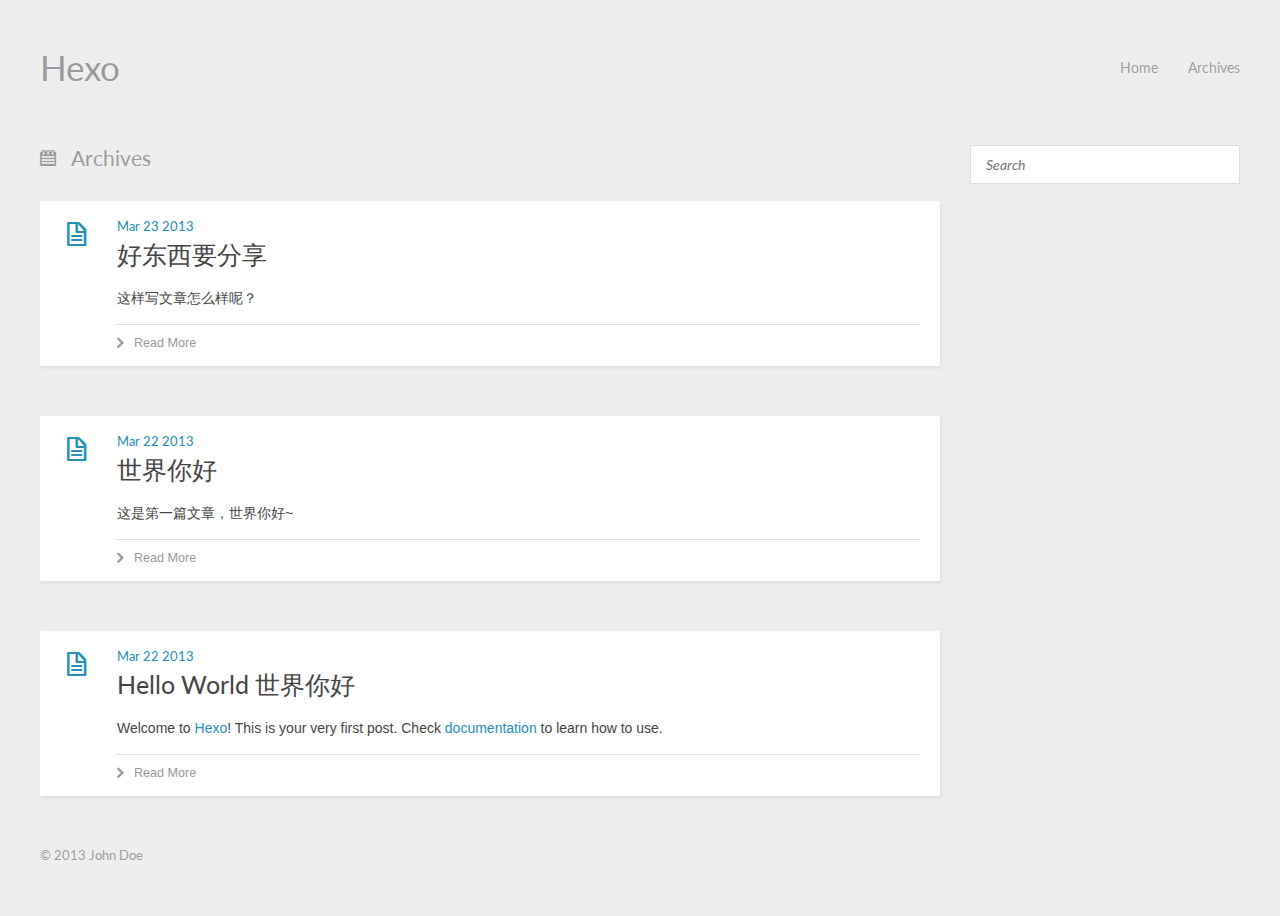
==== commit 663d22bd: "Site updated: Sat Mar 23 2013 09:46:35 GMT+0800 (CST)" ====
--- a/archives/index.html
+++ b/archives/index.html
@@ -93,13 +93,13 @@
       
       
   
-    <h1 class="title"><a href="/2013/03/22/hello-world2/">Hello World 世界你好</a></h1>
+    <h1 class="title"><a href="/2013/03/22/hello-world2/">世界你好</a></h1>
   
 
     </header>
     <div class="entry">
       
-        <p>Welcome to <a href="http://zespia.tw/hexo">Hexo</a>! This is your very first post. Check <a href="http://zespia.tw/hexo/docs">documentation</a> to learn how to use.</p>
+        <p>这是第一篇文章，世界你好~</p>
 
       
     </div>
